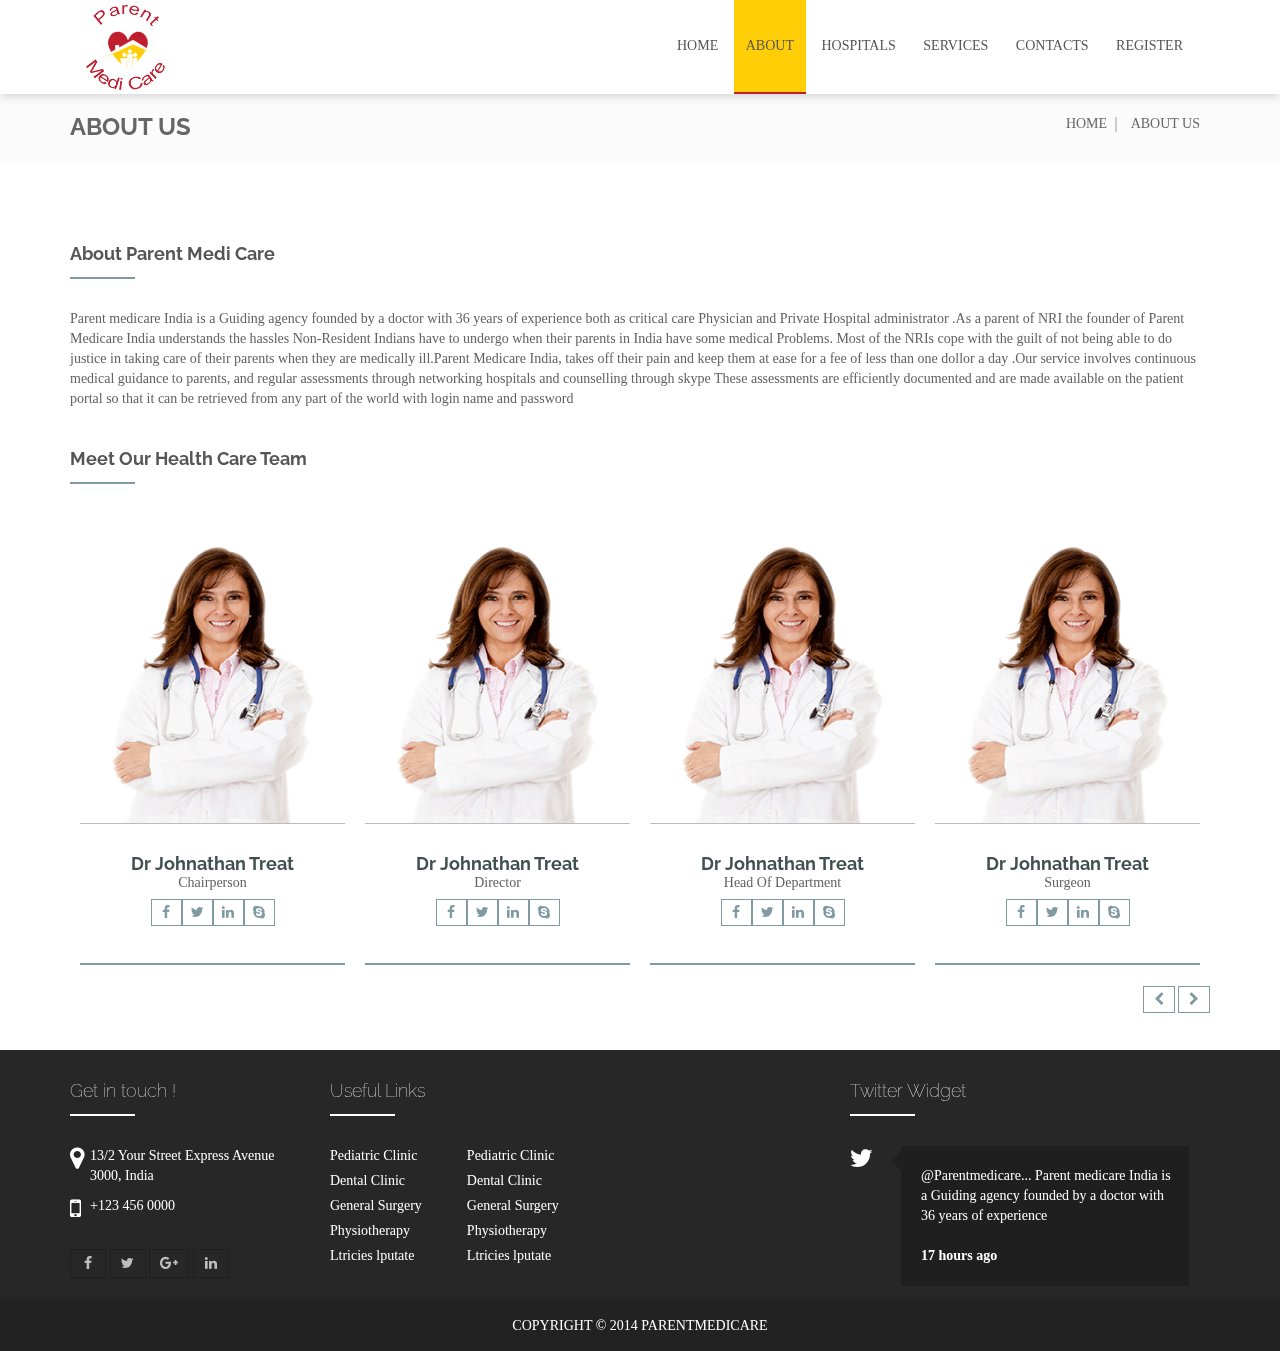
==== about.html @ e964a1de "templaate" ====
<!DOCTYPE html>
<html lang="en">
<head>
<meta http-equiv="Content-Type" content="text/html; charset=utf-8" />
<meta name="keywords" content="" />
<meta name="description" content="" />
<meta http-equiv="Content-Type" content="text/html; charset=utf-8" />
<meta name="viewport" content="width=device-width, initial-scale=1.0" />
<!-- favicon links -->
<link rel="shortcut icon" type="image/ico" href="favicon.ico" />
<link rel="icon" type="image/ico" href="favicon.ico" />
<!--Google web fonts-->
<link href='http://fonts.googleapis.com/css?family=Raleway' rel='stylesheet' type='text/css'>
<link rel="stylesheet" href="https://maxcdn.bootstrapcdn.com/font-awesome/4.4.0/css/font-awesome.min.css">

<!-- main css -->
<link rel="stylesheet" href="css/main.css" media="screen"/>

<title>Welcome to Parent Medi Care</title>
</head>
<body>

<!--header start-->
<header id="hs_header">
  <div class="container">
    <div class="row">
      <div class="col-lg-12 col-md-12 col-sm-12 clearfix">
        <div class="col-lg-4 col-md-4 col-sm-12">
          <div id="hs_logo" > <a href="index.html"> <img src="images/logo.png" alt=""> </a> </div>
          <!-- #logo --> 
        </div>
        <div class="col-lg-8 col-md-8 col-sm-12">
          <button type="button" class="hs_nav_toggle navbar-toggle" data-toggle="collapse" data-target="#bs-example-navbar-collapse-1">Menu<i class="fa fa-bars"></i></button>
          <nav>
            <ul class="hs_menu collapse navbar-collapse" id="bs-example-navbar-collapse-1">
              <li><a href="index.html">Home</a></li>
              <li class="active"><a href="about.html">about</a></li>
              <li><a href="hospital.html">Hospitals</a></li>
              <li><a href="services.html">services</a></li>
              <li><a href="contact.html">Contacts</a></li>
              <li><a href="register.html">Register</a></li>
            </ul>
          </nav>
        </div>
      
      </div>
      <!-- .col-md-12 --> 
    </div>
    <!-- .row --> 
  </div>
  <!-- .container --> 
  
</header>


<div class="hs_page_title">
  <div class="container">
    <h3>about us</h3>
    <ul>
      <li><a href="index.html">Home</a></li>
      <li><a href="about.html">about us</a></li>
    </ul>
  </div>
</div>
<div class="container"> 

  <!--who we are start-->
  <div class="row">
    <div class="col-lg-12">
       <br>
      <h4 class="hs_heading">About Parent Medi Care</h4>
      <p>Parent medicare India is a Guiding agency founded by a doctor with 36 years of experience both as critical care Physician and Private Hospital administrator .As a parent of NRI the founder of Parent Medicare India understands the hassles Non-Resident Indians have to undergo when their parents in India have some medical Problems. Most of the NRIs cope with the guilt of not being able to do justice in taking care of their parents when they are medically ill.Parent Medicare India, takes off their pain and keep them at ease for a fee of less than one dollor a day .Our service involves continuous medical guidance to parents, and regular assessments through networking hospitals and counselling through skype These assessments are efficiently documented and are made available on the patient portal so that it can be retrieved from any part of the world with login name and password</p>
    </div>
  </div>
  <!--who we are end--> 
  
  <!--Health Care Team start-->
  <div class="row">
    <div class="col-lg-12 col-md-12 col-sm-12">
      <h4 class="hs_heading">Meet Our Health Care Team</h4>
      <div class="our_doctor_team">
        <div id="health_care_team_slider" class="owl-carousel owl-theme">
          <div class="health_care_team_slider_item"> <img src="images/team/team_member2.png" alt="" />
            <div class="hs_team_member_detail"> <a href="">
              <h4>Dr Johnathan Treat</h4>
              </a>
              <p>Chairperson</p>
              <div class="hs_profile_social"><ul><li><a href=""><i class="fa fa-facebook"></i></a></li><li><a href=""><i class="fa fa-twitter"></i></a></li><li><a href=""><i class="fa fa-linkedin"></i></a></li><li><a href=""><i class="fa fa-skype"></i></a></li></ul></div>
              
            </div>
          </div>
          <div class="health_care_team_slider_item"> <img src="images/team/team_member2.png" alt="" />
            <div class="hs_team_member_detail"> <a href="">
              <h4>Dr Johnathan Treat</h4>
              </a>
              <p>Director</p>
              <div class="hs_profile_social"><ul><li><a href=""><i class="fa fa-facebook"></i></a></li><li><a href=""><i class="fa fa-twitter"></i></a></li><li><a href=""><i class="fa fa-linkedin"></i></a></li><li><a href=""><i class="fa fa-skype"></i></a></li></ul></div>
              
            </div>
          </div>
          <div class="health_care_team_slider_item"> <img src="images/team/team_member2.png" alt="" />
            <div class="hs_team_member_detail"> <a href="">
              <h4>Dr Johnathan Treat</h4>
              </a>
              <p>Head Of Department</p>
              <div class="hs_profile_social"><ul><li><a href=""><i class="fa fa-facebook"></i></a></li><li><a href=""><i class="fa fa-twitter"></i></a></li><li><a href=""><i class="fa fa-linkedin"></i></a></li><li><a href=""><i class="fa fa-skype"></i></a></li></ul></div>
             
            </div>
          </div>
          <div class="health_care_team_slider_item"> <img src="images/team/team_member2.png" alt="" />
            <div class="hs_team_member_detail"> <a href="">
              <h4>Dr Johnathan Treat</h4>
              </a>
              <p>Surgeon</p>
              <div class="hs_profile_social"><ul><li><a href=""><i class="fa fa-facebook"></i></a></li><li><a href=""><i class="fa fa-twitter"></i></a></li><li><a href=""><i class="fa fa-linkedin"></i></a></li><li><a href=""><i class="fa fa-skype"></i></a></li></ul></div>
             
            </div>
          </div>
          <div class="health_care_team_slider_item"> <img src="images/team/team_member2.png" alt="" />
            <div class="hs_team_member_detail"> <a href="">
              <h4>Dr Johnathan Treat</h4>
              </a>
              <p>Chairperson</p>
             <div class="hs_profile_social"><ul><li><a href=""><i class="fa fa-facebook"></i></a></li><li><a href=""><i class="fa fa-twitter"></i></a></li><li><a href=""><i class="fa fa-linkedin"></i></a></li><li><a href=""><i class="fa fa-skype"></i></a></li></ul></div>
             
            </div>
          </div>
        </div>
        <div class="customNavigation text-right"> <a class="btn_prev prev"><i class="fa fa-chevron-left"></i></a> <a class="btn_next next"><i class="fa fa-chevron-right"></i></a> </div>
      </div>
    </div>
  </div>
  <!--Health Care Team end-->
  
  <div class="row">
    
      </div>
      <!--Our Hospital Updates end--> 
      
     
    </div>
  </div>
  
 
  <div class="hs_margin_40"></div>
</div>
<!--footer start-->

<footer id="hs_footer">
  <div class="container">
    <div class="hs_footer_content">
      <div class="row">
        <div class="col-lg-12">
          <div class="hs_footer_menu">
           
          </div>
        </div>
      </div>
      <div class="row">
        <div class="col-lg-8 col-md-8 col-sm-8">
          
          <div class="row">
            <div class="col-lg-4 col-md-3 col-sm-12">
              <h4 class="hs_heading">Get in touch !</h4>
              <div class="hs_contact_detail">
                <p><i class="fa fa-map-marker"></i> 13/2 Your Street Express Avenue 3000, India</p>
                <p><i class="fa fa-mobile-phone"></i> +123 456 0000</p>
                <div class="clearfix"></div>
                <div class="hs_social">
                  <ul>
                    <li><a href=""><i class="fa fa-facebook"></i></a></li>
                    <li><a href=""><i class="fa fa-twitter"></i></a></li>
                    <li><a href=""><i class="fa fa-google-plus"></i></a></li>
                    <li><a href=""><i class="fa fa-linkedin"></i></a></li>
                  </ul>
                </div>
              </div>
            </div>
            <div class="col-lg-8 col-md-9 col-sm-12">
              <h4 class="hs_heading">Useful Links</h4>
              <div class="clearfix"></div>
              <div class="hs_footer_link">
                <ul>
                  <li><a href="services.html">Pediatric Clinic</a></li>
                  <li><a href="services.html">Dental Clinic</a></li>
                  <li><a href="services.html">General Surgery</a></li>
                  <li><a href="services.html">Physiotherapy</a></li>
                  <li><a href="services.html">Ltricies lputate</a></li>
                </ul>
              </div>
              <div class="hs_footer_link">
                 <ul>
                  <li><a href="services.html">Pediatric Clinic</a></li>
                  <li><a href="services.html">Dental Clinic</a></li>
                  <li><a href="services.html">General Surgery</a></li>
                  <li><a href="services.html">Physiotherapy</a></li>
                  <li><a href="services.html">Ltricies lputate</a></li>
                </ul>
              </div>
             
            </div>
          </div>
        </div>
        <div class="col-lg-4 col-md-4 col-sm-4">
          <h4 class="hs_heading">Twitter Widget</h4>
          <div class="row">
            <div class="col-lg-12 col-md-12 col-sm-12 hs_twitter_widget">
              <ul>
                <li> <i class="fa fa-twitter"></i> <a href="">
                  <p>@Parentmedicare...  Parent medicare India is a Guiding agency founded by a doctor with 36 years of experience <br>
                    <br>
                    <strong>17 hours ago</strong> </p>
                  </a> </li>
            
              </ul>
            </div>
          </div>
        </div>
      </div>
    </div>
  </div>
</footer>
<div class="hs_copyright"> Copyright © 2014 Parentmedicare </div>
<!--main js file start--> 
<script type="text/javascript" src="js/jquery-1.11.0.min.js"></script> 
<script type="text/javascript" src="js/bootstrap.js"></script> 
<script type="text/javascript" src="js/owl.carousel.js"></script> 
<script type="text/javascript" src="js/jquery.bxslider.js"></script> 
<script type="text/javascript" src="js/jquery.mixitup.min.js"></script> 
<script type="text/javascript" src="js/smoothscroll.js"></script> 
<script type="text/javascript" src="js/single-0.1.0.js"></script> 
<script type="text/javascript" src="js/custom.js"></script> 
<!--main js file end-->
</body>
</html>
---- css/main.css ----
@import url("style.css");
@import url("bootstrap.css");
@import url("animate.css");
@import url("owl.carousel.css");
@import url("jquery.bxslider.css");
@import url("font-awesome.css");
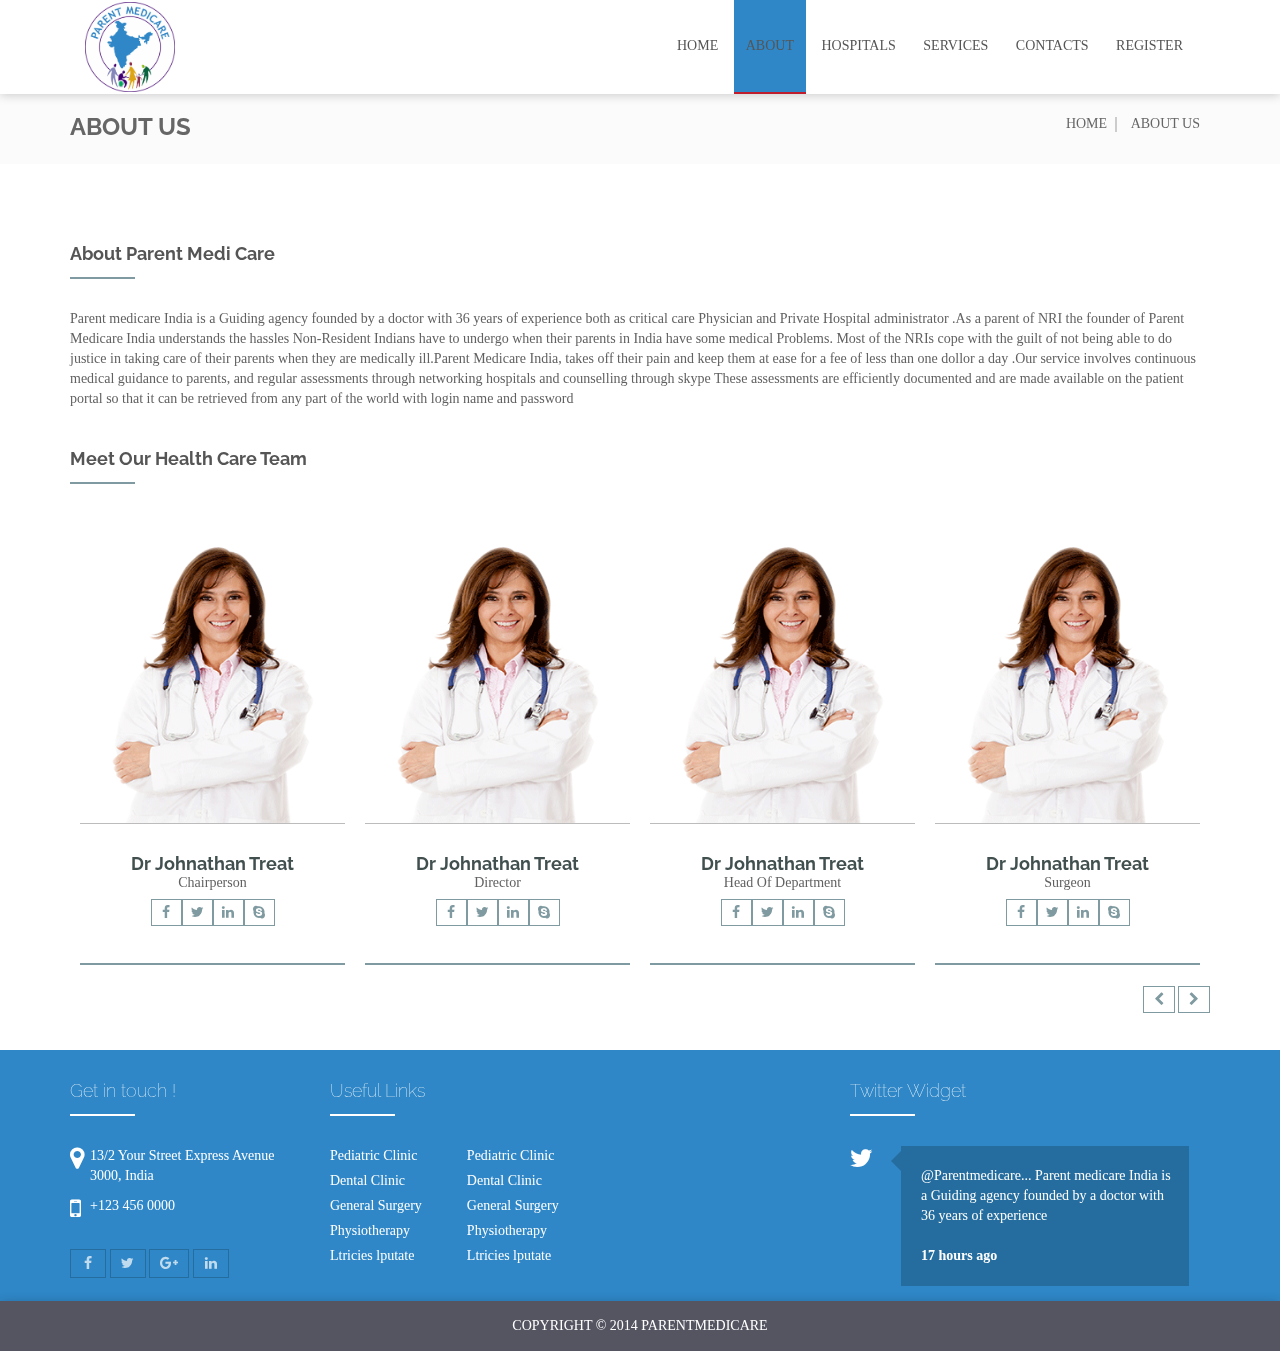
==== commit 1c086897: "logo changes" ====
--- a/about.html
+++ b/about.html
@@ -26,7 +26,7 @@
     <div class="row">
       <div class="col-lg-12 col-md-12 col-sm-12 clearfix">
         <div class="col-lg-4 col-md-4 col-sm-12">
-          <div id="hs_logo" > <a href="index.html"> <img src="images/logo.png" alt=""> </a> </div>
+          <div id="hs_logo" > <a href="index.html"> <img src="images/official-logo.png" alt=""> </a> </div>
           <!-- #logo --> 
         </div>
         <div class="col-lg-8 col-md-8 col-sm-12">
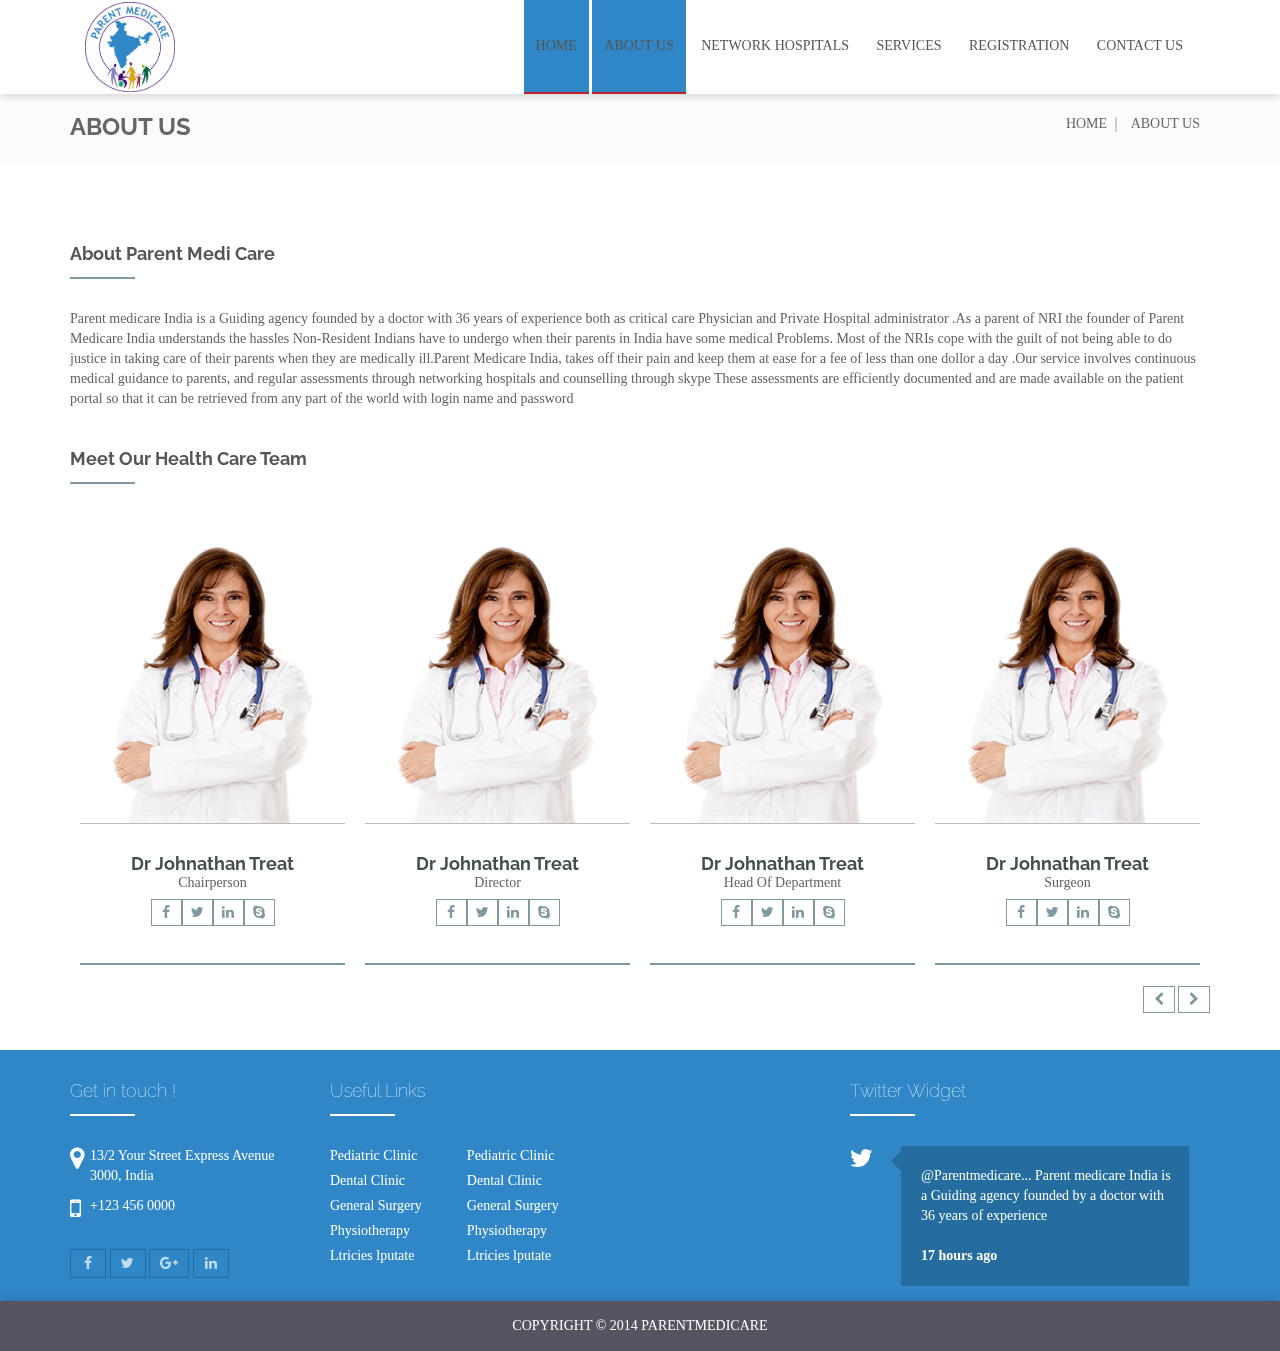
==== commit 55fc70c3: "service changes" ====
--- a/about.html
+++ b/about.html
@@ -33,12 +33,20 @@
           <button type="button" class="hs_nav_toggle navbar-toggle" data-toggle="collapse" data-target="#bs-example-navbar-collapse-1">Menu<i class="fa fa-bars"></i></button>
           <nav>
             <ul class="hs_menu collapse navbar-collapse" id="bs-example-navbar-collapse-1">
-              <li><a href="index.html">Home</a></li>
-              <li class="active"><a href="about.html">about</a></li>
-              <li><a href="hospital.html">Hospitals</a></li>
-              <li><a href="services.html">services</a></li>
-              <li><a href="contact.html">Contacts</a></li>
-              <li><a href="register.html">Register</a></li>
+              <li class="active"><a href="index.html">Home</a></li>
+              <li class="active"><a href="about.html">About Us</a></li>
+              <li><a href="hospital.html">Network Hospitals</a></li>
+              <li><a>Services</a>
+                <ul>
+                  <li><a href="">Pediatric Clinic</a></li>
+                  <li><a href="">Dental Clinic</a></li>
+                  <li><a href="">General Surgery</a></li>
+                  <li><a href="">Physiotherapy</a></li>
+                  <li><a href="">Pregnancy Care</a></li>
+                </ul>
+              </li>
+              <li><a href="register.html">Registration </a></li>
+              <li><a href="contact.html">Contact Us</a></li>
             </ul>
           </nav>
         </div>
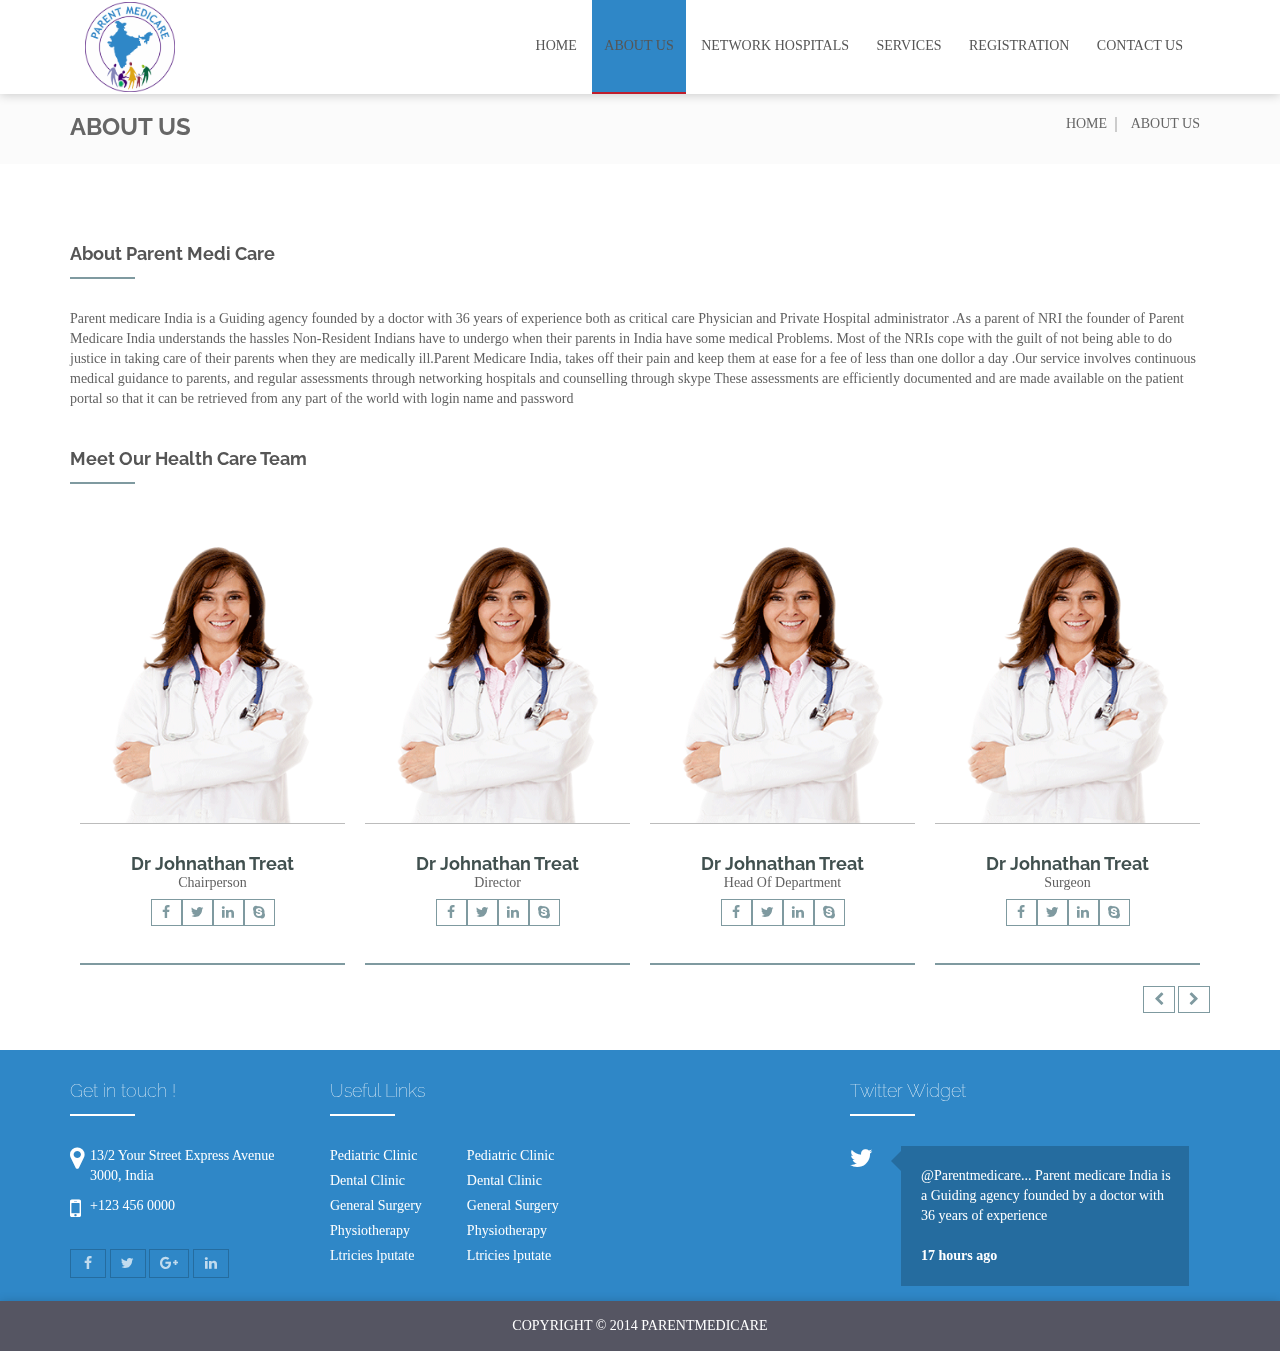
==== commit 169a4f25: "service changes 1" ====
--- a/about.html
+++ b/about.html
@@ -33,7 +33,7 @@
           <button type="button" class="hs_nav_toggle navbar-toggle" data-toggle="collapse" data-target="#bs-example-navbar-collapse-1">Menu<i class="fa fa-bars"></i></button>
           <nav>
             <ul class="hs_menu collapse navbar-collapse" id="bs-example-navbar-collapse-1">
-              <li class="active"><a href="index.html">Home</a></li>
+              <li><a href="index.html">Home</a></li>
               <li class="active"><a href="about.html">About Us</a></li>
               <li><a href="hospital.html">Network Hospitals</a></li>
               <li><a>Services</a>
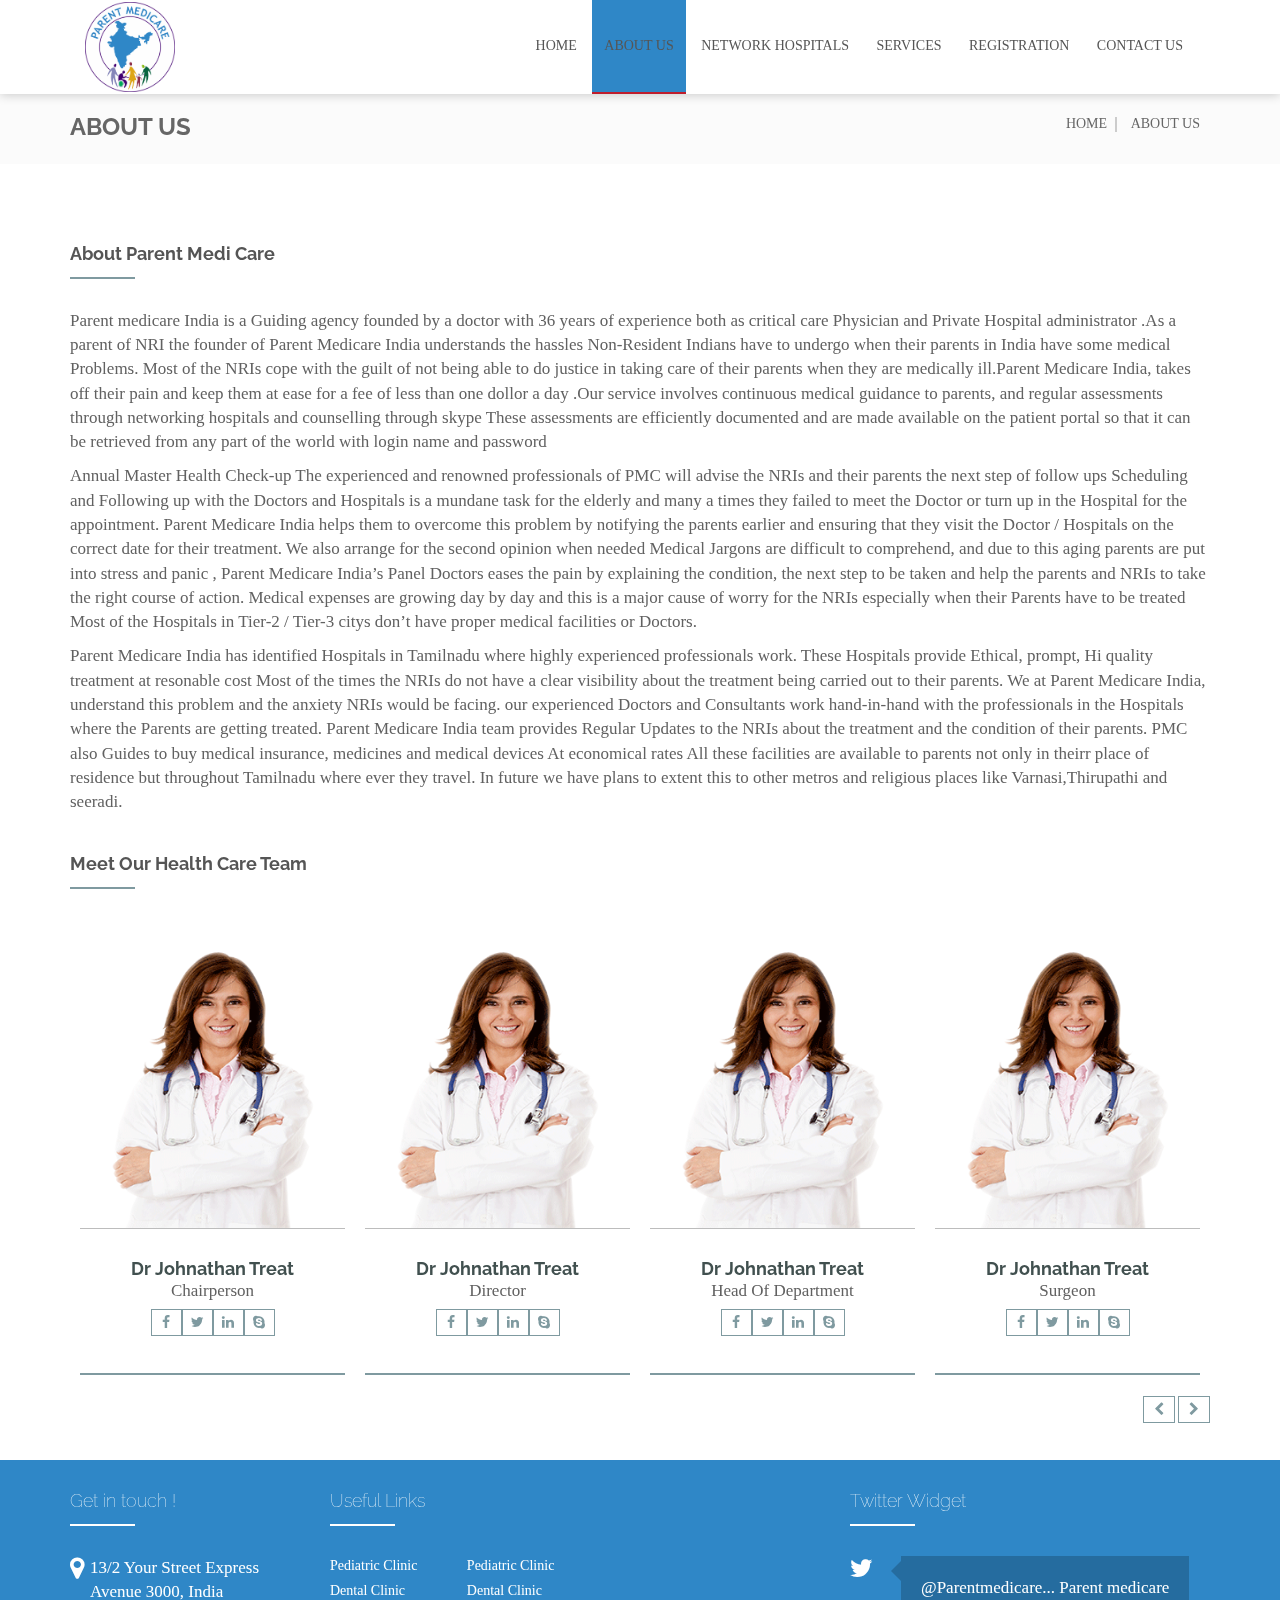
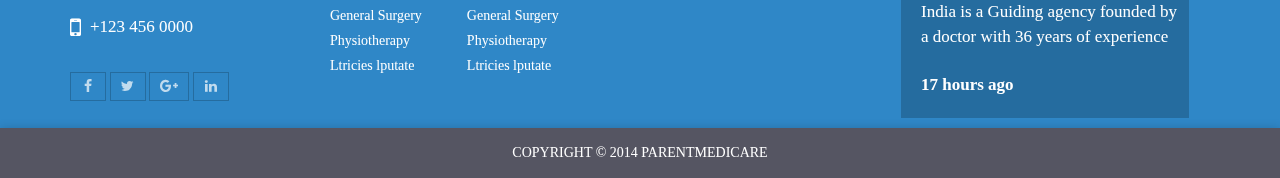
==== commit 268fec97: "service changes image has been added" ====
--- a/about.html
+++ b/about.html
@@ -77,7 +77,15 @@
     <div class="col-lg-12">
        <br>
       <h4 class="hs_heading">About Parent Medi Care</h4>
-      <p>Parent medicare India is a Guiding agency founded by a doctor with 36 years of experience both as critical care Physician and Private Hospital administrator .As a parent of NRI the founder of Parent Medicare India understands the hassles Non-Resident Indians have to undergo when their parents in India have some medical Problems. Most of the NRIs cope with the guilt of not being able to do justice in taking care of their parents when they are medically ill.Parent Medicare India, takes off their pain and keep them at ease for a fee of less than one dollor a day .Our service involves continuous medical guidance to parents, and regular assessments through networking hospitals and counselling through skype These assessments are efficiently documented and are made available on the patient portal so that it can be retrieved from any part of the world with login name and password</p>
+      <p>
+      Parent medicare India is a Guiding agency founded by a doctor with 36 years of experience both as critical care Physician and Private Hospital administrator .As a parent of NRI the founder of Parent Medicare India understands the hassles Non-Resident Indians have to undergo when their parents in India have some medical Problems. Most of the NRIs cope with the guilt of not being able to do justice in taking care of their parents when they are medically ill.Parent Medicare India, takes off their pain and keep them at ease for a fee of less than one dollor a day .Our service involves continuous medical guidance to parents, and regular assessments through networking hospitals and counselling through skype These assessments are efficiently documented and are made available on the patient portal so that it can be retrieved from any part of the world with login name and password
+      </p>
+      <p>
+      Annual Master Health Check-up The experienced and renowned professionals of PMC will advise the NRIs and their parents the next step of follow ups Scheduling and Following up with the Doctors and Hospitals is a mundane task for the elderly and many a times they failed to meet the Doctor or turn up in the Hospital for the appointment. Parent Medicare India helps them to overcome this problem by notifying the parents earlier and ensuring that they visit the Doctor / Hospitals on the correct date for their treatment. We also arrange for the second opinion when needed Medical Jargons are difficult to comprehend, and due to this aging parents are put into stress and panic , Parent Medicare India’s Panel Doctors eases the pain by explaining the condition, the next step to be taken and help the parents and NRIs to take the right course of action. Medical expenses are growing day by day and this is a major cause of worry for the NRIs especially when their Parents have to be treated Most of the Hospitals in Tier-2 / Tier-3 citys don’t have proper medical facilities or Doctors.
+  </p>
+  <p>
+      Parent Medicare India has identified Hospitals in Tamilnadu where highly experienced professionals work. These Hospitals provide Ethical, prompt, Hi quality treatment at resonable cost Most of the times the NRIs do not have a clear visibility about the treatment being carried out to their parents. We at Parent Medicare India, understand this problem and the anxiety NRIs would be facing. our experienced Doctors and Consultants work hand-in-hand with the professionals in the Hospitals where the Parents are getting treated. Parent Medicare India team provides Regular Updates to the NRIs about the treatment and the condition of their parents. PMC also Guides to buy medical insurance, medicines and medical devices At economical rates All these facilities are available to parents not only in theirr place of residence but throughout Tamilnadu where ever they travel. In future we have plans to extent this to other metros and religious places like Varnasi,Thirupathi and seeradi.
+</p>
     </div>
   </div>
   <!--who we are end--> 
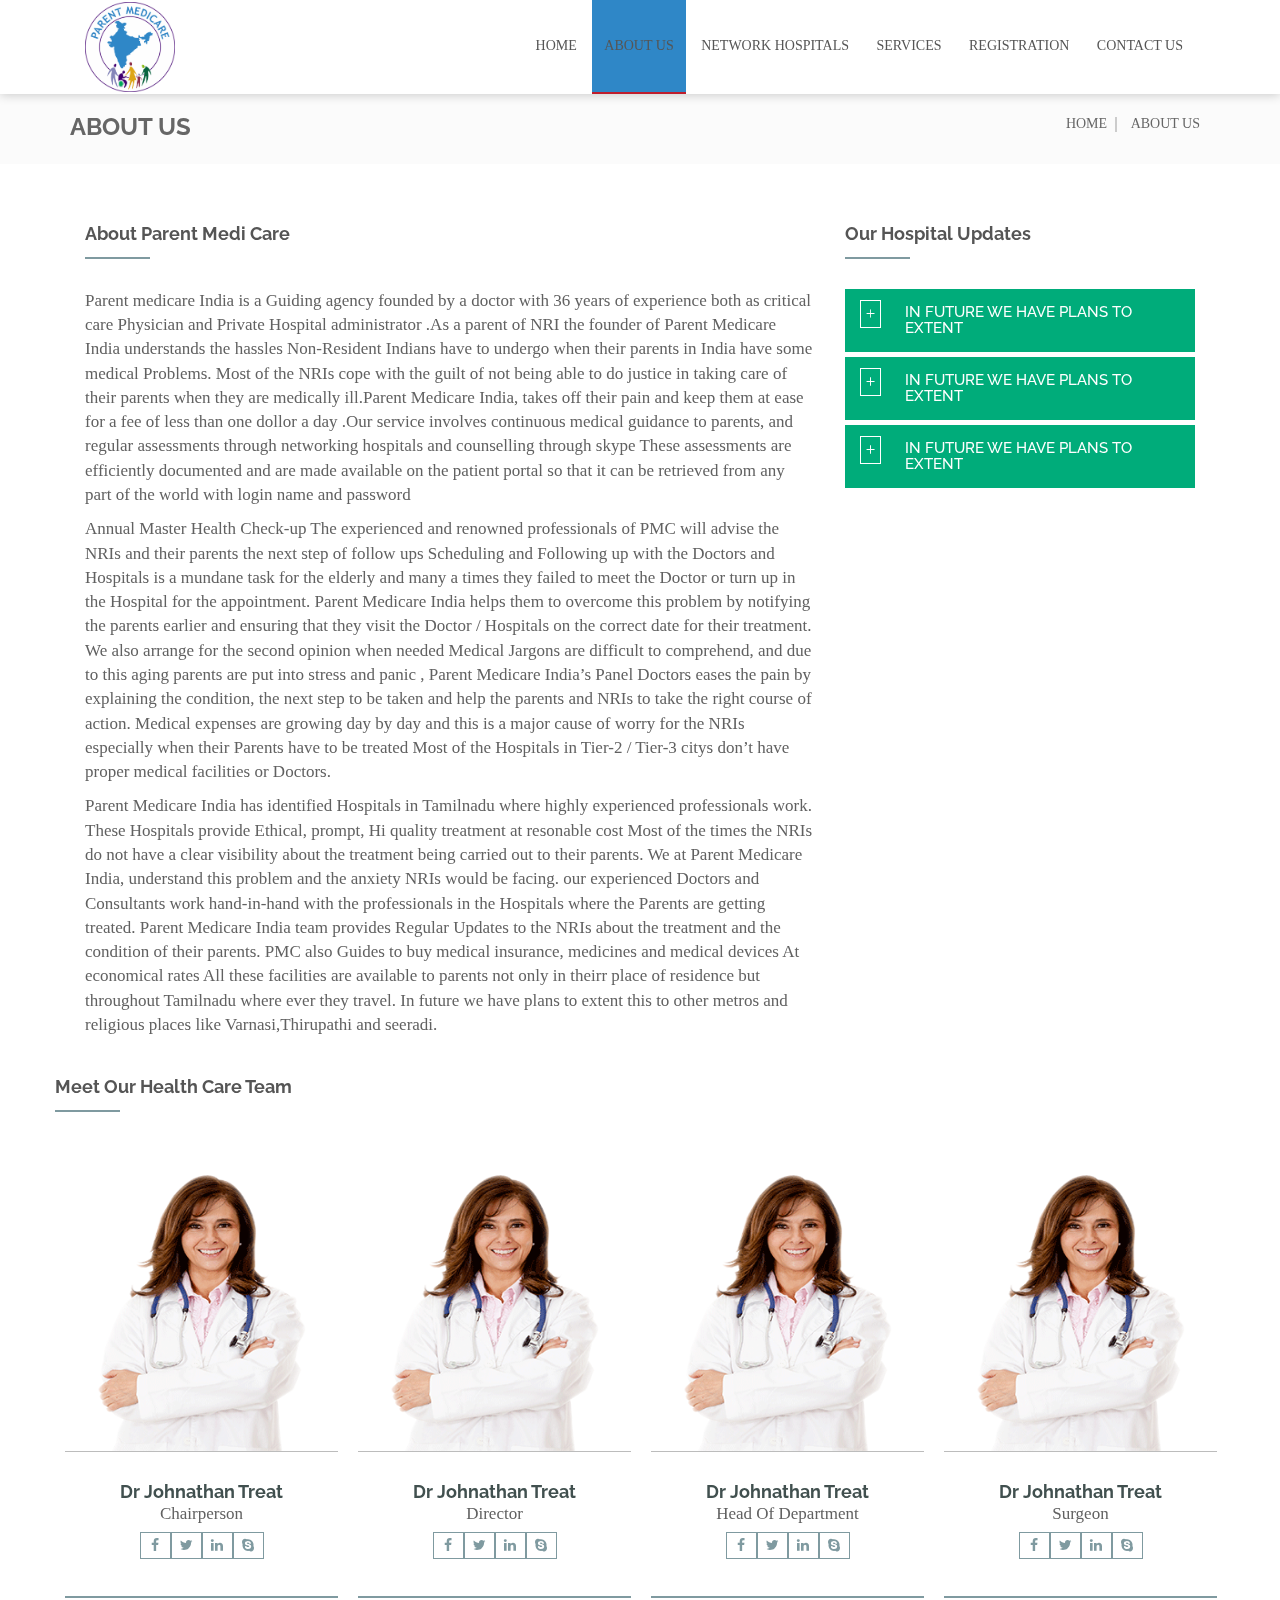
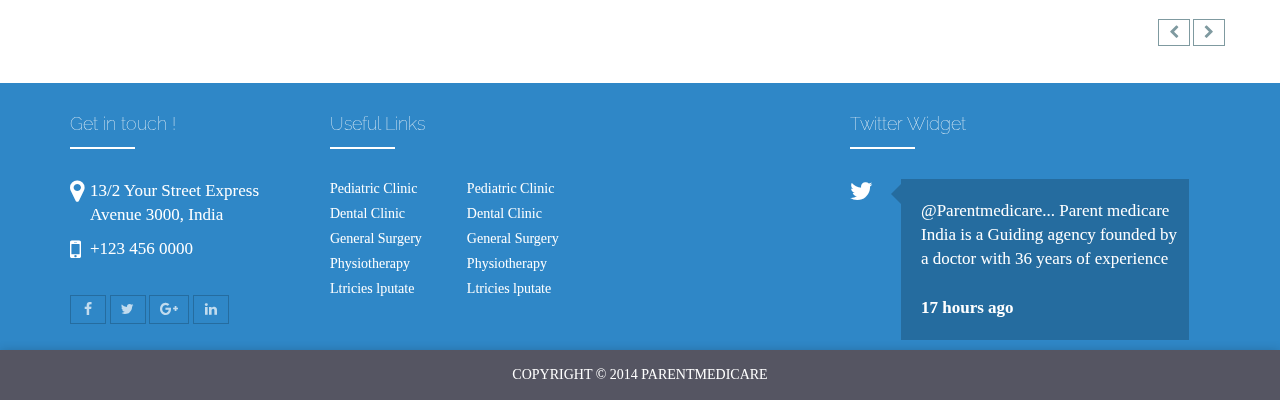
==== commit 4070abeb: "service changes image has been added one" ====
--- a/about.html
+++ b/about.html
@@ -36,7 +36,7 @@
               <li><a href="index.html">Home</a></li>
               <li class="active"><a href="about.html">About Us</a></li>
               <li><a href="hospital.html">Network Hospitals</a></li>
-              <li><a>Services</a>
+               <li><a href="services.html">Services</a>
                 <ul>
                   <li><a href="">Pediatric Clinic</a></li>
                   <li><a href="">Dental Clinic</a></li>
@@ -74,8 +74,8 @@
 
   <!--who we are start-->
   <div class="row">
-    <div class="col-lg-12">
-       <br>
+    <div class="col-lg-12 col-md-12 col-sm-12"> 
+      <div class="col-lg-8 col-md-8 col-sm-8">
       <h4 class="hs_heading">About Parent Medi Care</h4>
       <p>
       Parent medicare India is a Guiding agency founded by a doctor with 36 years of experience both as critical care Physician and Private Hospital administrator .As a parent of NRI the founder of Parent Medicare India understands the hassles Non-Resident Indians have to undergo when their parents in India have some medical Problems. Most of the NRIs cope with the guilt of not being able to do justice in taking care of their parents when they are medically ill.Parent Medicare India, takes off their pain and keep them at ease for a fee of less than one dollor a day .Our service involves continuous medical guidance to parents, and regular assessments through networking hospitals and counselling through skype These assessments are efficiently documented and are made available on the patient portal so that it can be retrieved from any part of the world with login name and password
@@ -87,6 +87,45 @@
       Parent Medicare India has identified Hospitals in Tamilnadu where highly experienced professionals work. These Hospitals provide Ethical, prompt, Hi quality treatment at resonable cost Most of the times the NRIs do not have a clear visibility about the treatment being carried out to their parents. We at Parent Medicare India, understand this problem and the anxiety NRIs would be facing. our experienced Doctors and Consultants work hand-in-hand with the professionals in the Hospitals where the Parents are getting treated. Parent Medicare India team provides Regular Updates to the NRIs about the treatment and the condition of their parents. PMC also Guides to buy medical insurance, medicines and medical devices At economical rates All these facilities are available to parents not only in theirr place of residence but throughout Tamilnadu where ever they travel. In future we have plans to extent this to other metros and religious places like Varnasi,Thirupathi and seeradi.
 </p>
     </div>
+
+    <div class="col-lg-4 col-md-4 col-sm-4">
+        <h4 class="hs_heading">Our Hospital Updates</h4>
+        <div class="panel-group" id="accordion">
+          <div class="panel panel-default">
+            <div class="panel-heading active">
+              <h4 class="panel-title"> <a data-toggle="collapse" data-parent="#accordion" href="#collapseOne" class="collapsed"><i class="glyphicon glyphicon-minus"></i>In future we have plans to extent</a> </h4>
+            </div>
+            <div id="collapseOne" class="panel-collapse collapse" style="height: 0px;">
+              <div class="panel-body">
+                <div class="hs_hospital_update"> <a href=""><img src="images/hospital_update1.png" class="pull-left" alt=""></a>
+                  <p>In future we have plans to extent this to other metros and religious places like Varnasi,Thirupathi and seeradi.</p>
+                </div>
+              </div>
+            </div>
+          </div>
+          <div class="panel panel-default">
+            <div class="panel-heading">
+              <h4 class="panel-title"> <a data-toggle="collapse" data-parent="#accordion" href="#collapseTwo" class="collapsed"><i class="glyphicon glyphicon-plus"></i>In future we have plans to extent </a> </h4>
+            </div>
+            <div id="collapseTwo" class="panel-collapse collapse">
+              <div class="panel-body">
+                <div class="hs_hospital_update"> <a href=""><img src="images/hospital_update1.png" class="pull-left" alt=""></a>
+                  <h5>In future we have plans to extent</h5>
+                  <p>In future we have plans to extent this to other metros and religious places like Varnasi,Thirupathi and seeradi.</p>
+                </div>
+              </div>
+            </div>
+          </div>
+          <div class="panel panel-default">
+            <div class="panel-heading">
+              <h4 class="panel-title"> <a data-toggle="collapse" data-parent="#accordion" href="#collapseThree" class="collapsed"><i class="glyphicon glyphicon-plus"></i>In future we have plans to extent </a> </h4>
+            </div>
+            <div id="collapseThree" class="panel-collapse collapse">
+              <div class="panel-body"> In future we have plans to extent this to other metros and religious places like Varnasi,Thirupathi and seeradi.</div>
+            </div>
+          </div>
+        </div>
+      </div>
   </div>
   <!--who we are end--> 
   
